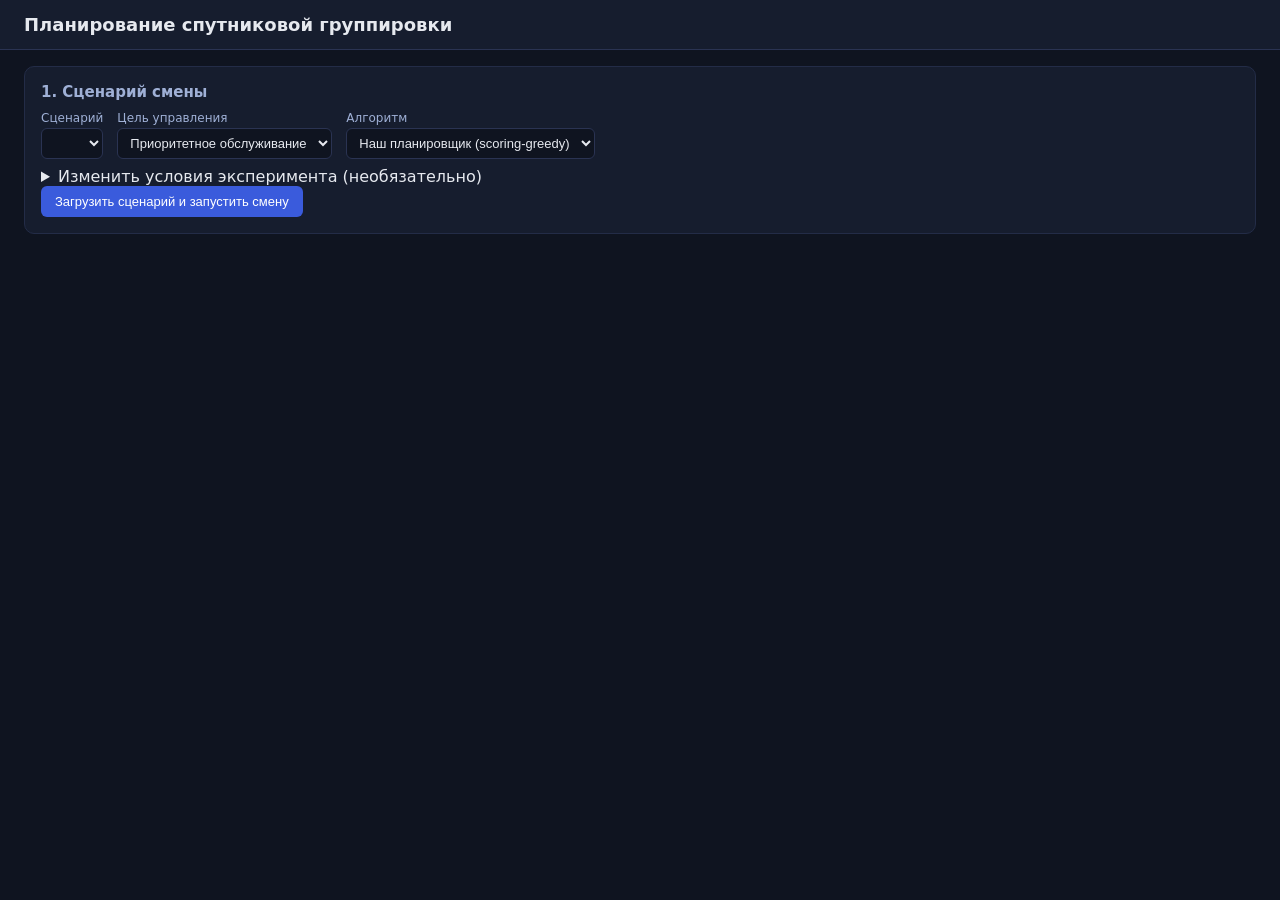
==== web/index.html @ b15c30f4 "Новый кейс: автономное управление спутниковой группировкой Заменяет предыдущее решение (мониторинг п" ====
<!doctype html>
<html lang="ru">
<head>
<meta charset="utf-8">
<title>Автономное управление спутниковой группировкой</title>
<link rel="stylesheet" href="style.css">
</head>
<body>
<header>
  <h1>Планирование спутниковой группировки</h1>
  <div id="session-badge" class="badge hidden"></div>
</header>

<section id="setup" class="panel">
  <h2>1. Сценарий смены</h2>
  <div class="row">
    <label>Сценарий
      <select id="scenario-select"></select>
    </label>
    <label>Цель управления
      <select id="goal-select">
        <option value="priority">Приоритетное обслуживание</option>
        <option value="revenue">Коммерческая отдача</option>
      </select>
    </label>
    <label>Алгоритм
      <select id="algorithm-select">
        <option value="scoring">Наш планировщик (scoring-greedy)</option>
        <option value="baseline">Baseline (earliest deadline)</option>
      </select>
    </label>
  </div>

  <details>
    <summary>Изменить условия эксперимента (необязательно)</summary>
    <div class="row">
      <label>Заряд аппарата <input id="ov-soc-sat" placeholder="S01" size="6"></label>
      <label>% <input id="ov-soc-val" type="number" min="0" max="100" size="4"></label>
      <label>Коэфф. солнечной мощности <input id="ov-solar" type="number" step="0.05" size="5"></label>
    </div>
    <div class="row">
      <label>Приоритет задания <input id="ov-prio-job" placeholder="JOB-0001" size="10"></label>
      <label>Новый приоритет <input id="ov-prio-val" type="number" min="1" max="3" size="3"></label>
    </div>
  </details>

  <button id="btn-create">Загрузить сценарий и запустить смену</button>
</section>

<section id="workspace" class="hidden">

  <section class="panel">
    <h2>2. Ход расчёта</h2>
    <div class="row">
      <button id="btn-step">Шаг (+1)</button>
      <label>Шагов вперёд <input id="advance-n" type="number" value="10" min="1" size="4"></label>
      <button id="btn-advance-n">Выполнить</button>
      <label>До шага <input id="advance-until" type="number" size="5"></label>
      <button id="btn-advance-until">Остановиться перед</button>
      <button id="btn-advance-all">Выполнить всё до конца</button>
      <span id="step-indicator"></span>
    </div>
    <div class="row">
      <label>Сменить цель на этом шаге
        <select id="goal-switch-select">
          <option value="priority">Приоритетное обслуживание</option>
          <option value="revenue">Коммерческая отдача</option>
        </select>
      </label>
      <button id="btn-switch-goal">Применить</button>
      <button id="btn-export">Выгрузить результат (JSON)</button>
    </div>
  </section>

  <section class="panel">
    <h2>3. Новое сообщение (событие)</h2>
    <div class="row">
      <label>Тип
        <select id="event-type">
          <option value="add_jobs">Поступление заданий</option>
          <option value="satellite_outage">Недоступность аппаратов</option>
          <option value="close_downlink">Отмена сеансов передачи</option>
        </select>
      </label>
      <label>Аппараты (через запятую) <input id="event-sats" placeholder="S01,S02" size="14"></label>
      <label>До шага <input id="event-end" type="number" size="5"></label>
    </div>
    <div class="row" id="event-job-row">
      <label>ID задания <input id="ej-id" placeholder="NEW-01" size="10"></label>
      <label>Тип <select id="ej-kind"><option value="relay">relay</option><option value="downlink">downlink</option></select></label>
      <label>work_steps <input id="ej-work" type="number" value="1" size="3"></label>
      <label>deadline_step <input id="ej-deadline" type="number" size="5"></label>
      <label>priority <input id="ej-priority" type="number" min="1" max="3" value="2" size="2"></label>
      <label>value_usd <input id="ej-value" type="number" value="10" size="5"></label>
    </div>
    <button id="btn-send-event">Отправить сообщение</button>
    <div id="event-error" class="error"></div>
  </section>

  <section class="panel">
    <h2>4. Показатели смены</h2>
    <div id="summary-cards" class="cards"></div>
  </section>

  <section class="panel">
    <h2>5. Состояние аппаратов</h2>
    <div class="scroll"><table id="sat-table"><thead></thead><tbody></tbody></table></div>
    <canvas id="soc-chart" width="900" height="160"></canvas>
    <div class="hint">Заряд аппаратов по шагам (каждая линия — один аппарат)</div>
  </section>

  <section class="panel">
    <h2>6. Задания</h2>
    <div class="row">
      <input id="job-filter" placeholder="Фильтр по id / статусу (done, missed, active)">
    </div>
    <div class="scroll"><table id="jobs-table"><thead></thead><tbody></tbody></table></div>
    <div id="jobs-hint" class="hint">Кликните по строке задания, чтобы разобрать его историю по шагам.</div>
    <div id="job-explain"></div>
  </section>

  <section class="panel">
    <h2>7. Журнал решений</h2>
    <div class="row">
      <input id="log-filter" placeholder="Фильтр по причине (accepted, energy_reserve, thermal_limit, ...)">
    </div>
    <div class="scroll"><table id="log-table"><thead></thead><tbody></tbody></table></div>
  </section>

  <section class="panel">
    <h2>8. Сравнение вариантов</h2>
    <div class="row">
      <label>Цель второй ветви
        <select id="fork-goal">
          <option value="priority">Приоритетное обслуживание</option>
          <option value="revenue">Коммерческая отдача</option>
        </select>
      </label>
      <label>Алгоритм второй ветви
        <select id="fork-algorithm">
          <option value="scoring">scoring-greedy</option>
          <option value="baseline">baseline</option>
        </select>
      </label>
      <button id="btn-fork">Создать ветвь сравнения из текущего состояния</button>
    </div>
    <div id="compare-panel"></div>
  </section>

</section>

<script src="app.js"></script>
</body>
</html>
---- web/style.css ----
* { box-sizing: border-box; }
body { font-family: system-ui, sans-serif; margin: 0; background: #0f1420; color: #e6e9ef; }
header { display: flex; justify-content: space-between; align-items: center; padding: 14px 24px; background: #161d2e; border-bottom: 1px solid #2a3352; }
h1 { font-size: 18px; margin: 0; }
h2 { font-size: 15px; margin: 0 0 10px; color: #9fb0d6; }
.panel { margin: 16px 24px; padding: 16px; background: #161d2e; border: 1px solid #232c47; border-radius: 10px; }
.row { display: flex; flex-wrap: wrap; gap: 14px; align-items: center; margin-bottom: 8px; }
label { display: flex; flex-direction: column; font-size: 12px; color: #9fb0d6; gap: 3px; }
input, select { background: #0f1420; color: #e6e9ef; border: 1px solid #2a3352; border-radius: 6px; padding: 6px 8px; font-size: 13px; }
button { background: #3a5bdc; color: white; border: none; border-radius: 6px; padding: 8px 14px; font-size: 13px; cursor: pointer; }
button:hover { background: #4a6bee; }
button:disabled { background: #2a3352; cursor: not-allowed; }
.hidden { display: none !important; }
.badge { background: #232c47; padding: 6px 12px; border-radius: 20px; font-size: 12px; }
.scroll { max-height: 340px; overflow: auto; border: 1px solid #232c47; border-radius: 6px; }
table { width: 100%; border-collapse: collapse; font-size: 12px; }
th, td { padding: 5px 8px; text-align: left; border-bottom: 1px solid #202942; white-space: nowrap; }
th { position: sticky; top: 0; background: #1b2338; }
.cards { display: flex; flex-wrap: wrap; gap: 12px; }
.card { background: #0f1420; border: 1px solid #232c47; border-radius: 8px; padding: 10px 14px; min-width: 150px; }
.card .value { font-size: 20px; font-weight: 600; }
.card .label { font-size: 11px; color: #9fb0d6; }
.error { color: #ff6b6b; font-size: 12px; margin-top: 6px; }
.hint { font-size: 11px; color: #6d7aa0; margin-top: 4px; }
.status-done { color: #67e29b; }
.status-missed { color: #ff6b6b; }
.status-active { color: #f2c94c; }
canvas { background: #0f1420; border: 1px solid #232c47; border-radius: 6px; margin-top: 8px; }
.reason-blocked { color: #ff9f6b; }
.reason-accepted { color: #67e29b; }
.job-row { cursor: pointer; }
.job-row:hover { background: #1c2540; }
#job-explain h3 { font-size: 13px; margin: 14px 0 4px; }
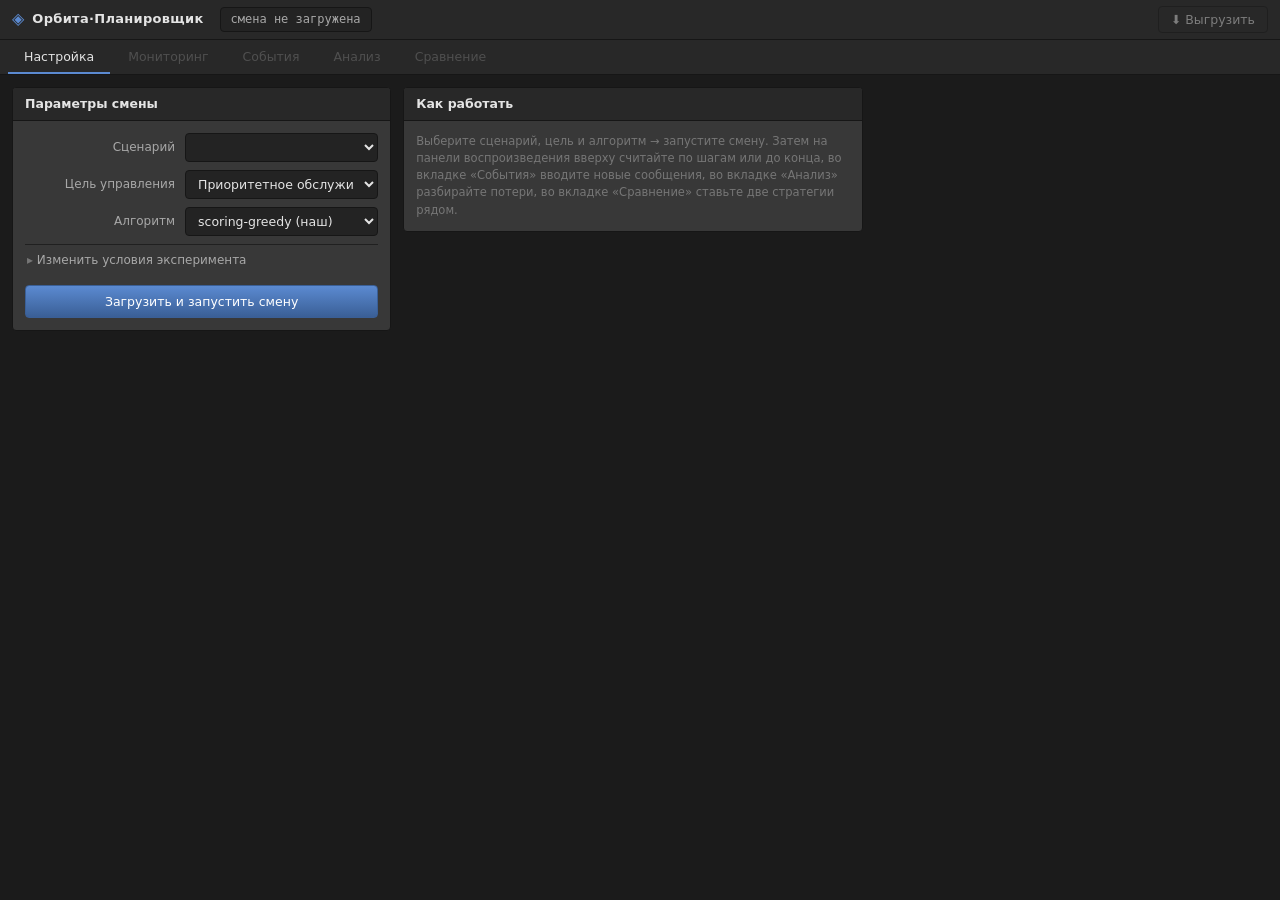
==== commit 820c26a1: "Анализ потерь и редизайн интерфейса в стиле Blender Диагностика (O3/O7): эндпоинт /diagnostics и вкл" ====
--- a/web/index.html
+++ b/web/index.html
@@ -2,152 +2,221 @@
 <html lang="ru">
 <head>
 <meta charset="utf-8">
-<title>Автономное управление спутниковой группировкой</title>
+<meta name="viewport" content="width=device-width, initial-scale=1">
+<title>Управление спутниковой группировкой</title>
 <link rel="stylesheet" href="style.css">
 </head>
 <body>
-<header>
-  <h1>Планирование спутниковой группировки</h1>
-  <div id="session-badge" class="badge hidden"></div>
+
+<!-- ── Header (Blender top bar) ─────────────────────────────── -->
+<header class="topbar">
+  <div class="brand">
+    <span class="brand-mark">◈</span>
+    <span class="brand-name">Орбита·Планировщик</span>
+  </div>
+  <div class="topbar-info" id="session-badge">смена не загружена</div>
+  <div class="topbar-actions">
+    <button id="btn-export" class="btn btn-ghost" disabled>⬇ Выгрузить</button>
+  </div>
 </header>
 
-<section id="setup" class="panel">
-  <h2>1. Сценарий смены</h2>
-  <div class="row">
-    <label>Сценарий
-      <select id="scenario-select"></select>
-    </label>
-    <label>Цель управления
-      <select id="goal-select">
-        <option value="priority">Приоритетное обслуживание</option>
-        <option value="revenue">Коммерческая отдача</option>
-      </select>
-    </label>
-    <label>Алгоритм
-      <select id="algorithm-select">
-        <option value="scoring">Наш планировщик (scoring-greedy)</option>
-        <option value="baseline">Baseline (earliest deadline)</option>
-      </select>
-    </label>
-  </div>
-
-  <details>
-    <summary>Изменить условия эксперимента (необязательно)</summary>
-    <div class="row">
-      <label>Заряд аппарата <input id="ov-soc-sat" placeholder="S01" size="6"></label>
-      <label>% <input id="ov-soc-val" type="number" min="0" max="100" size="4"></label>
-      <label>Коэфф. солнечной мощности <input id="ov-solar" type="number" step="0.05" size="5"></label>
-    </div>
-    <div class="row">
-      <label>Приоритет задания <input id="ov-prio-job" placeholder="JOB-0001" size="10"></label>
-      <label>Новый приоритет <input id="ov-prio-val" type="number" min="1" max="3" size="3"></label>
-    </div>
-  </details>
-
-  <button id="btn-create">Загрузить сценарий и запустить смену</button>
-</section>
-
-<section id="workspace" class="hidden">
-
-  <section class="panel">
-    <h2>2. Ход расчёта</h2>
-    <div class="row">
-      <button id="btn-step">Шаг (+1)</button>
-      <label>Шагов вперёд <input id="advance-n" type="number" value="10" min="1" size="4"></label>
-      <button id="btn-advance-n">Выполнить</button>
-      <label>До шага <input id="advance-until" type="number" size="5"></label>
-      <button id="btn-advance-until">Остановиться перед</button>
-      <button id="btn-advance-all">Выполнить всё до конца</button>
-      <span id="step-indicator"></span>
-    </div>
-    <div class="row">
-      <label>Сменить цель на этом шаге
-        <select id="goal-switch-select">
-          <option value="priority">Приоритетное обслуживание</option>
-          <option value="revenue">Коммерческая отдача</option>
-        </select>
-      </label>
-      <button id="btn-switch-goal">Применить</button>
-      <button id="btn-export">Выгрузить результат (JSON)</button>
-    </div>
-  </section>
-
-  <section class="panel">
-    <h2>3. Новое сообщение (событие)</h2>
-    <div class="row">
-      <label>Тип
-        <select id="event-type">
-          <option value="add_jobs">Поступление заданий</option>
-          <option value="satellite_outage">Недоступность аппаратов</option>
-          <option value="close_downlink">Отмена сеансов передачи</option>
-        </select>
-      </label>
-      <label>Аппараты (через запятую) <input id="event-sats" placeholder="S01,S02" size="14"></label>
-      <label>До шага <input id="event-end" type="number" size="5"></label>
-    </div>
-    <div class="row" id="event-job-row">
-      <label>ID задания <input id="ej-id" placeholder="NEW-01" size="10"></label>
-      <label>Тип <select id="ej-kind"><option value="relay">relay</option><option value="downlink">downlink</option></select></label>
-      <label>work_steps <input id="ej-work" type="number" value="1" size="3"></label>
-      <label>deadline_step <input id="ej-deadline" type="number" size="5"></label>
-      <label>priority <input id="ej-priority" type="number" min="1" max="3" value="2" size="2"></label>
-      <label>value_usd <input id="ej-value" type="number" value="10" size="5"></label>
-    </div>
-    <button id="btn-send-event">Отправить сообщение</button>
-    <div id="event-error" class="error"></div>
-  </section>
-
-  <section class="panel">
-    <h2>4. Показатели смены</h2>
-    <div id="summary-cards" class="cards"></div>
-  </section>
-
-  <section class="panel">
-    <h2>5. Состояние аппаратов</h2>
-    <div class="scroll"><table id="sat-table"><thead></thead><tbody></tbody></table></div>
-    <canvas id="soc-chart" width="900" height="160"></canvas>
-    <div class="hint">Заряд аппаратов по шагам (каждая линия — один аппарат)</div>
-  </section>
-
-  <section class="panel">
-    <h2>6. Задания</h2>
-    <div class="row">
-      <input id="job-filter" placeholder="Фильтр по id / статусу (done, missed, active)">
-    </div>
-    <div class="scroll"><table id="jobs-table"><thead></thead><tbody></tbody></table></div>
-    <div id="jobs-hint" class="hint">Кликните по строке задания, чтобы разобрать его историю по шагам.</div>
-    <div id="job-explain"></div>
-  </section>
-
-  <section class="panel">
-    <h2>7. Журнал решений</h2>
-    <div class="row">
-      <input id="log-filter" placeholder="Фильтр по причине (accepted, energy_reserve, thermal_limit, ...)">
-    </div>
-    <div class="scroll"><table id="log-table"><thead></thead><tbody></tbody></table></div>
-  </section>
-
-  <section class="panel">
-    <h2>8. Сравнение вариантов</h2>
-    <div class="row">
-      <label>Цель второй ветви
-        <select id="fork-goal">
-          <option value="priority">Приоритетное обслуживание</option>
-          <option value="revenue">Коммерческая отдача</option>
-        </select>
-      </label>
-      <label>Алгоритм второй ветви
-        <select id="fork-algorithm">
-          <option value="scoring">scoring-greedy</option>
-          <option value="baseline">baseline</option>
-        </select>
-      </label>
-      <button id="btn-fork">Создать ветвь сравнения из текущего состояния</button>
-    </div>
-    <div id="compare-panel"></div>
-  </section>
-
-</section>
+<!-- ── Playback / timeline bar (persistent, Blender timeline) ── -->
+<div class="playbar hidden" id="playbar">
+  <div class="playbar-controls">
+    <button id="btn-step" class="btn btn-icon" title="Один шаг вперёд">▶|</button>
+    <div class="field-inline">
+      <input id="advance-n" type="number" value="10" min="1">
+      <button id="btn-advance-n" class="btn">Вперёд</button>
+    </div>
+    <div class="field-inline">
+      <span class="field-label">до</span>
+      <input id="advance-until" type="number" min="0">
+      <button id="btn-advance-until" class="btn">Стоп на</button>
+    </div>
+    <button id="btn-advance-all" class="btn btn-accent" title="Досчитать смену до конца">▶▶ До конца</button>
+  </div>
+  <div class="playbar-timeline">
+    <div class="scrubber" id="scrubber" title="Прогресс смены">
+      <div class="scrubber-fill" id="scrubber-fill"></div>
+      <div class="scrubber-label" id="step-indicator">шаг 0</div>
+    </div>
+  </div>
+  <div class="playbar-goal">
+    <span class="field-label">цель</span>
+    <select id="goal-switch-select">
+      <option value="priority">Приоритет</option>
+      <option value="revenue">Выручка</option>
+    </select>
+    <button id="btn-switch-goal" class="btn">Сменить</button>
+  </div>
+</div>
+
+<!-- ── Workspace tabs (Blender workspace strip) ─────────────── -->
+<nav class="tabs" id="tabs">
+  <button class="tab tab-active" data-tab="setup">Настройка</button>
+  <button class="tab" data-tab="monitor" disabled>Мониторинг</button>
+  <button class="tab" data-tab="events" disabled>События</button>
+  <button class="tab" data-tab="analysis" disabled>Анализ</button>
+  <button class="tab" data-tab="compare" disabled>Сравнение</button>
+</nav>
+
+<main class="workspace">
+
+  <!-- ── Tab: Setup ────────────────────────────────────────── -->
+  <section class="tabpane tabpane-active" data-pane="setup">
+    <div class="panel panel-narrow">
+      <div class="panel-head">Параметры смены</div>
+      <div class="panel-body">
+        <div class="prop"><label>Сценарий</label><select id="scenario-select"></select></div>
+        <div class="prop"><label>Цель управления</label>
+          <select id="goal-select">
+            <option value="priority">Приоритетное обслуживание</option>
+            <option value="revenue">Коммерческая отдача</option>
+          </select></div>
+        <div class="prop"><label>Алгоритм</label>
+          <select id="algorithm-select">
+            <option value="scoring">scoring-greedy (наш)</option>
+            <option value="baseline">baseline (earliest deadline)</option>
+          </select></div>
+
+        <details class="subsection">
+          <summary>Изменить условия эксперимента</summary>
+          <div class="subsection-body">
+            <div class="prop"><label>Заряд аппарата</label>
+              <div class="pair"><input id="ov-soc-sat" placeholder="S01"><input id="ov-soc-val" type="number" min="0" max="100" placeholder="%"></div></div>
+            <div class="prop"><label>Коэфф. солнечной мощности</label>
+              <input id="ov-solar" type="number" step="0.05" placeholder="1.0"></div>
+            <div class="prop"><label>Приоритет задания</label>
+              <div class="pair"><input id="ov-prio-job" placeholder="JOB-0001"><input id="ov-prio-val" type="number" min="1" max="3" placeholder="1-3"></div></div>
+          </div>
+        </details>
+
+        <button id="btn-create" class="btn btn-accent btn-block">Загрузить и запустить смену</button>
+      </div>
+    </div>
+    <div class="panel panel-hint">
+      <div class="panel-head">Как работать</div>
+      <div class="panel-body hint">
+        Выберите сценарий, цель и алгоритм → запустите смену. Затем на панели
+        воспроизведения вверху считайте по шагам или до конца, во вкладке
+        «События» вводите новые сообщения, во вкладке «Анализ» разбирайте
+        потери, во вкладке «Сравнение» ставьте две стратегии рядом.
+      </div>
+    </div>
+  </section>
+
+  <!-- ── Tab: Monitor ──────────────────────────────────────── -->
+  <section class="tabpane" data-pane="monitor">
+    <div class="grid-2">
+      <div class="panel">
+        <div class="panel-head">Показатели смены</div>
+        <div class="panel-body"><div id="summary-cards" class="cards"></div></div>
+      </div>
+      <div class="panel">
+        <div class="panel-head">Заряд аппаратов по шагам</div>
+        <div class="panel-body">
+          <canvas id="soc-chart" width="900" height="150"></canvas>
+          <div class="hint">Каждая линия — один аппарат. Пунктир — резерв 30%.</div>
+        </div>
+      </div>
+    </div>
+
+    <div class="panel">
+      <div class="panel-head">Состояние аппаратов</div>
+      <div class="panel-body"><div class="scroll scroll-sm"><table id="sat-table"><thead></thead><tbody></tbody></table></div></div>
+    </div>
+
+    <div class="panel">
+      <div class="panel-head">Задания <span class="panel-sub" id="jobs-hint">кликните строку для разбора</span></div>
+      <div class="panel-body">
+        <input id="job-filter" class="filter" placeholder="Фильтр: id или статус (done / missed / active)">
+        <div class="scroll"><table id="jobs-table"><thead></thead><tbody></tbody></table></div>
+        <div id="job-explain"></div>
+      </div>
+    </div>
+  </section>
+
+  <!-- ── Tab: Events ───────────────────────────────────────── -->
+  <section class="tabpane" data-pane="events">
+    <div class="panel panel-narrow">
+      <div class="panel-head">Новое сообщение</div>
+      <div class="panel-body">
+        <div class="prop"><label>Тип</label>
+          <select id="event-type">
+            <option value="add_jobs">Поступление заданий</option>
+            <option value="satellite_outage">Недоступность аппаратов</option>
+            <option value="close_downlink">Отмена сеансов передачи</option>
+          </select></div>
+        <div class="prop"><label>Аппараты (через запятую)</label><input id="event-sats" placeholder="S01,S02"></div>
+        <div class="prop"><label>До шага</label><input id="event-end" type="number"></div>
+        <div id="event-job-row" class="event-job">
+          <div class="prop"><label>ID задания</label><input id="ej-id" placeholder="NEW-01"></div>
+          <div class="prop"><label>Вид</label><select id="ej-kind"><option value="relay">relay</option><option value="downlink">downlink</option></select></div>
+          <div class="pair-3">
+            <div class="prop"><label>work_steps</label><input id="ej-work" type="number" value="1"></div>
+            <div class="prop"><label>deadline_step</label><input id="ej-deadline" type="number"></div>
+            <div class="prop"><label>priority</label><input id="ej-priority" type="number" min="1" max="3" value="2"></div>
+          </div>
+          <div class="prop"><label>value_usd</label><input id="ej-value" type="number" value="10"></div>
+        </div>
+        <button id="btn-send-event" class="btn btn-accent btn-block">Отправить сообщение</button>
+        <div id="event-error" class="error"></div>
+      </div>
+    </div>
+
+    <div class="panel">
+      <div class="panel-head">Журнал решений</div>
+      <div class="panel-body">
+        <input id="log-filter" class="filter" placeholder="Фильтр по причине: accepted, energy_reserve, thermal_limit, no_contact …">
+        <div class="scroll"><table id="log-table"><thead></thead><tbody></tbody></table></div>
+      </div>
+    </div>
+  </section>
+
+  <!-- ── Tab: Analysis ─────────────────────────────────────── -->
+  <section class="tabpane" data-pane="analysis">
+    <div class="panel">
+      <div class="panel-head">Потери и узкие места</div>
+      <div class="panel-body">
+        <button id="btn-diagnostics" class="btn btn-accent">Проанализировать потери</button>
+        <div id="diagnostics-panel">
+          <div class="hint">Раскладывает невыполненные задания на жёсткие ограничения задачи
+          (не было сеанса связи — планировщик не мог помочь) и потери, на которые
+          планировщик влияет (конкуренция за ресурс, энергия, приоритет).</div>
+        </div>
+      </div>
+    </div>
+  </section>
+
+  <!-- ── Tab: Compare ──────────────────────────────────────── -->
+  <section class="tabpane" data-pane="compare">
+    <div class="panel">
+      <div class="panel-head">Сравнение вариантов</div>
+      <div class="panel-body">
+        <div class="row">
+          <div class="prop"><label>Цель второй ветви</label>
+            <select id="fork-goal"><option value="priority">Приоритет</option><option value="revenue">Выручка</option></select></div>
+          <div class="prop"><label>Алгоритм второй ветви</label>
+            <select id="fork-algorithm"><option value="scoring">scoring-greedy</option><option value="baseline">baseline</option></select></div>
+          <button id="btn-fork" class="btn btn-accent">Создать ветвь из текущего состояния</button>
+        </div>
+        <div id="compare-panel"></div>
+      </div>
+    </div>
+  </section>
+
+</main>
+
+<!-- ── Status bar (Blender bottom bar) ──────────────────────── -->
+<footer class="statusbar hidden" id="statusbar">
+  <span class="status-item" id="st-state">—</span>
+  <span class="status-sep"></span>
+  <span class="status-item">выполнено <b id="st-done">0</b></span>
+  <span class="status-item">просрочено <b id="st-missed">0</b></span>
+  <span class="status-item">приоритет-3 <b id="st-crit">0/0</b></span>
+  <span class="status-item">выручка <b id="st-rev">$0</b></span>
+  <span class="status-item">мин. заряд <b id="st-soc">—</b></span>
+</footer>
 
 <script src="app.js"></script>
 </body>
--- a/web/style.css
+++ b/web/style.css
@@ -1,33 +1,226 @@
+/* ── Blender-inspired dark theme ──────────────────────────────
+   Palette approximates Blender's default dark theme: desaturated
+   greys, the signature #4772b3 selection blue, thin dark borders,
+   subtle widget gradients, compact information-dense layout. */
+:root {
+  --bg:        #1b1b1b;   /* window background */
+  --editor:    #303030;   /* editor / workspace area */
+  --header:    #282828;   /* top & panel header bars */
+  --panel:     #383838;   /* panel body */
+  --region:    #232323;   /* recessed regions, inputs */
+  --widget:    #565656;   /* button face (top of gradient) */
+  --widget-lo: #4a4a4a;   /* button face (bottom) */
+  --widget-hi: #656565;   /* button hover */
+  --border:    #161616;   /* thin dark borders */
+  --sep:       #202020;
+  --text:      #e4e4e4;
+  --text-dim:  #a8a8a8;
+  --text-mute: #767676;
+  --accent:    #4772b3;   /* Blender blue */
+  --accent-hi: #5b8ad1;
+  --accent-lo: #3a5f96;
+  --good:      #6aab5b;
+  --warn:      #e0a44a;
+  --bad:       #cc5555;
+  --radius:    4px;
+  --mono: ui-monospace, "SF Mono", "JetBrains Mono", "Cascadia Code", Consolas, monospace;
+  --sans: "Inter", system-ui, "Segoe UI", sans-serif;
+}
+
 * { box-sizing: border-box; }
-body { font-family: system-ui, sans-serif; margin: 0; background: #0f1420; color: #e6e9ef; }
-header { display: flex; justify-content: space-between; align-items: center; padding: 14px 24px; background: #161d2e; border-bottom: 1px solid #2a3352; }
-h1 { font-size: 18px; margin: 0; }
-h2 { font-size: 15px; margin: 0 0 10px; color: #9fb0d6; }
-.panel { margin: 16px 24px; padding: 16px; background: #161d2e; border: 1px solid #232c47; border-radius: 10px; }
-.row { display: flex; flex-wrap: wrap; gap: 14px; align-items: center; margin-bottom: 8px; }
-label { display: flex; flex-direction: column; font-size: 12px; color: #9fb0d6; gap: 3px; }
-input, select { background: #0f1420; color: #e6e9ef; border: 1px solid #2a3352; border-radius: 6px; padding: 6px 8px; font-size: 13px; }
-button { background: #3a5bdc; color: white; border: none; border-radius: 6px; padding: 8px 14px; font-size: 13px; cursor: pointer; }
-button:hover { background: #4a6bee; }
-button:disabled { background: #2a3352; cursor: not-allowed; }
+html, body { height: 100%; }
+body {
+  margin: 0; background: var(--bg); color: var(--text);
+  font-family: var(--sans); font-size: 13px; line-height: 1.4;
+  display: flex; flex-direction: column;
+}
 .hidden { display: none !important; }
-.badge { background: #232c47; padding: 6px 12px; border-radius: 20px; font-size: 12px; }
-.scroll { max-height: 340px; overflow: auto; border: 1px solid #232c47; border-radius: 6px; }
+
+/* ── Top bar ────────────────────────────────────────────────── */
+.topbar {
+  display: flex; align-items: center; gap: 16px;
+  height: 40px; padding: 0 12px;
+  background: var(--header); border-bottom: 1px solid var(--border);
+  flex: 0 0 auto;
+}
+.brand { display: flex; align-items: center; gap: 8px; }
+.brand-mark { color: var(--accent-hi); font-size: 16px; }
+.brand-name { font-weight: 600; letter-spacing: .3px; }
+.topbar-info {
+  color: var(--text-dim); font-family: var(--mono); font-size: 12px;
+  padding: 3px 10px; background: var(--region); border-radius: var(--radius);
+  border: 1px solid var(--border);
+}
+.topbar-actions { margin-left: auto; }
+
+/* ── Playback bar ───────────────────────────────────────────── */
+.playbar {
+  display: flex; align-items: center; gap: 18px;
+  height: 44px; padding: 0 12px;
+  background: var(--editor); border-bottom: 1px solid var(--border);
+  flex: 0 0 auto;
+}
+.playbar-controls, .playbar-goal { display: flex; align-items: center; gap: 6px; }
+.playbar-timeline { flex: 1 1 auto; }
+.field-inline { display: flex; align-items: center; gap: 4px; }
+.field-inline input { width: 58px; }
+.field-label { color: var(--text-mute); font-size: 11px; text-transform: uppercase; letter-spacing: .5px; }
+
+.scrubber {
+  position: relative; height: 22px; border-radius: var(--radius);
+  background: var(--region); border: 1px solid var(--border); overflow: hidden;
+}
+.scrubber-fill {
+  position: absolute; left: 0; top: 0; bottom: 0; width: 0%;
+  background: linear-gradient(180deg, var(--accent-hi), var(--accent-lo));
+  transition: width .15s ease;
+}
+.scrubber-label {
+  position: absolute; inset: 0; display: flex; align-items: center; justify-content: center;
+  font-family: var(--mono); font-size: 11px; color: var(--text);
+  text-shadow: 0 1px 2px rgba(0,0,0,.6);
+}
+
+/* ── Workspace tabs ─────────────────────────────────────────── */
+.tabs {
+  display: flex; gap: 2px; padding: 0 8px;
+  background: var(--header); border-bottom: 1px solid var(--border);
+  flex: 0 0 auto;
+}
+.tab {
+  appearance: none; border: none; background: transparent;
+  color: var(--text-dim); font-family: var(--sans); font-size: 12.5px;
+  padding: 9px 16px 8px; cursor: pointer; border-bottom: 2px solid transparent;
+}
+.tab:hover:not(:disabled) { color: var(--text); background: rgba(255,255,255,.03); }
+.tab-active { color: var(--text); border-bottom-color: var(--accent-hi); }
+.tab:disabled { color: var(--text-mute); cursor: default; opacity: .5; }
+
+/* ── Workspace / panels ─────────────────────────────────────── */
+.workspace { flex: 1 1 auto; overflow: auto; padding: 12px; background: var(--bg); }
+.tabpane { display: none; }
+.tabpane-active { display: block; }
+.grid-2 { display: grid; grid-template-columns: minmax(280px, 1fr) minmax(360px, 1.4fr); gap: 12px; }
+@media (max-width: 900px) { .grid-2 { grid-template-columns: 1fr; } }
+
+.panel {
+  background: var(--panel); border: 1px solid var(--border);
+  border-radius: var(--radius); margin-bottom: 12px; overflow: hidden;
+}
+.panel-narrow { max-width: 460px; }
+.tabpane[data-pane="setup"] { display: none; gap: 12px; }
+.tabpane[data-pane="setup"].tabpane-active { display: flex; flex-wrap: wrap; align-items: flex-start; }
+.panel-hint { max-width: 460px; flex: 1 1 300px; }
+.panel-head {
+  background: var(--header); padding: 7px 12px; font-weight: 600; font-size: 12.5px;
+  border-bottom: 1px solid var(--border); display: flex; align-items: center; gap: 8px;
+}
+.panel-sub { color: var(--text-mute); font-weight: 400; font-size: 11px; }
+.panel-body { padding: 12px; }
+
+/* ── Property rows (Blender-style label + widget) ───────────── */
+.prop { display: flex; align-items: center; gap: 10px; margin-bottom: 8px; }
+.prop > label {
+  flex: 0 0 150px; color: var(--text-dim); font-size: 12px; text-align: right;
+}
+.prop > select, .prop > input, .prop > .pair, .prop > .pair-3 { flex: 1 1 auto; }
+.pair { display: flex; gap: 6px; } .pair > input { flex: 1; }
+.pair-3 { display: flex; gap: 6px; }
+.pair-3 .prop { flex: 1; flex-direction: column; align-items: stretch; gap: 3px; margin: 0; }
+.pair-3 .prop > label { flex: none; text-align: left; font-size: 11px; }
+.row { display: flex; flex-wrap: wrap; gap: 12px; align-items: flex-end; margin-bottom: 10px; }
+.row .prop { flex-direction: column; align-items: stretch; gap: 3px; margin: 0; }
+.row .prop > label { flex: none; text-align: left; font-size: 11px; }
+
+/* ── Inputs & selects (recessed, Blender inset) ─────────────── */
+input, select {
+  background: var(--region); color: var(--text);
+  border: 1px solid var(--border); border-radius: var(--radius);
+  padding: 5px 8px; font-family: var(--sans); font-size: 12.5px; min-width: 0;
+}
+input:focus, select:focus { outline: none; border-color: var(--accent); }
+input[type=number] { font-family: var(--mono); }
+.filter { width: 100%; margin-bottom: 8px; }
+
+/* ── Buttons (Blender widget gradient) ──────────────────────── */
+.btn {
+  appearance: none; cursor: pointer; color: var(--text);
+  background: linear-gradient(180deg, var(--widget), var(--widget-lo));
+  border: 1px solid var(--border); border-radius: var(--radius);
+  padding: 5px 12px; font-family: var(--sans); font-size: 12.5px;
+}
+.btn:hover:not(:disabled) { background: linear-gradient(180deg, var(--widget-hi), var(--widget)); }
+.btn:active:not(:disabled) { background: var(--widget-lo); }
+.btn:disabled { opacity: .45; cursor: default; }
+.btn-accent {
+  background: linear-gradient(180deg, var(--accent-hi), var(--accent-lo));
+  border-color: var(--accent-lo); color: #fff; font-weight: 500;
+}
+.btn-accent:hover:not(:disabled) { background: linear-gradient(180deg, #6b97dd, var(--accent)); }
+.btn-ghost { background: transparent; }
+.btn-ghost:hover:not(:disabled) { background: rgba(255,255,255,.05); }
+.btn-icon { font-family: var(--mono); padding: 5px 9px; }
+.btn-block { width: 100%; margin-top: 6px; padding: 8px; }
+
+/* ── Collapsible subsection (Blender panel disclosure) ──────── */
+.subsection { margin: 6px 0 4px; border-top: 1px solid var(--sep); }
+.subsection > summary {
+  cursor: pointer; padding: 7px 2px; color: var(--text-dim); font-size: 12px;
+  list-style: none; user-select: none;
+}
+.subsection > summary::before { content: "▸ "; color: var(--text-mute); }
+.subsection[open] > summary::before { content: "▾ "; }
+.subsection > summary:hover { color: var(--text); }
+.subsection-body { padding: 4px 0 6px; }
+.event-job { border-top: 1px solid var(--sep); margin-top: 8px; padding-top: 8px; }
+
+/* ── Cards (metric tiles) ───────────────────────────────────── */
+.cards { display: flex; flex-wrap: wrap; gap: 8px; }
+.card {
+  background: var(--region); border: 1px solid var(--border);
+  border-radius: var(--radius); padding: 8px 12px; min-width: 120px; flex: 1 1 120px;
+}
+.card .value { font-family: var(--mono); font-size: 19px; font-weight: 600; color: #fff; }
+.card .label { font-size: 10.5px; color: var(--text-mute); margin-top: 2px; }
+
+/* ── Tables ─────────────────────────────────────────────────── */
+.scroll { max-height: 420px; overflow: auto; border: 1px solid var(--border); border-radius: var(--radius); }
+.scroll-sm { max-height: 300px; }
 table { width: 100%; border-collapse: collapse; font-size: 12px; }
-th, td { padding: 5px 8px; text-align: left; border-bottom: 1px solid #202942; white-space: nowrap; }
-th { position: sticky; top: 0; background: #1b2338; }
-.cards { display: flex; flex-wrap: wrap; gap: 12px; }
-.card { background: #0f1420; border: 1px solid #232c47; border-radius: 8px; padding: 10px 14px; min-width: 150px; }
-.card .value { font-size: 20px; font-weight: 600; }
-.card .label { font-size: 11px; color: #9fb0d6; }
-.error { color: #ff6b6b; font-size: 12px; margin-top: 6px; }
-.hint { font-size: 11px; color: #6d7aa0; margin-top: 4px; }
-.status-done { color: #67e29b; }
-.status-missed { color: #ff6b6b; }
-.status-active { color: #f2c94c; }
-canvas { background: #0f1420; border: 1px solid #232c47; border-radius: 6px; margin-top: 8px; }
-.reason-blocked { color: #ff9f6b; }
-.reason-accepted { color: #67e29b; }
+th, td { padding: 5px 9px; text-align: left; border-bottom: 1px solid var(--sep); white-space: nowrap; }
+td { font-family: var(--mono); font-size: 11.5px; }
+th { position: sticky; top: 0; background: var(--header); color: var(--text-dim); font-weight: 600; font-family: var(--sans); z-index: 1; }
+tbody tr:hover { background: rgba(87,125,180,.10); }
+
+/* ── Semantic colors ────────────────────────────────────────── */
+.status-done { color: var(--good); }
+.status-missed { color: var(--bad); }
+.status-active { color: var(--warn); }
+.reason-blocked { color: var(--warn); }
+.reason-accepted { color: var(--good); }
+.error { color: var(--bad); font-size: 12px; margin-top: 8px; min-height: 14px; }
+.hint { font-size: 11.5px; color: var(--text-mute); line-height: 1.5; }
 .job-row { cursor: pointer; }
-.job-row:hover { background: #1c2540; }
-#job-explain h3 { font-size: 13px; margin: 14px 0 4px; }
+#job-explain h3, #diagnostics-panel h3 {
+  font-size: 12.5px; margin: 14px 0 5px; color: var(--text-dim);
+  border-bottom: 1px solid var(--sep); padding-bottom: 4px;
+}
+
+canvas { display: block; width: 100%; height: 150px; background: var(--region); border: 1px solid var(--border); border-radius: var(--radius); }
+
+/* ── Status bar ─────────────────────────────────────────────── */
+.statusbar {
+  display: flex; align-items: center; gap: 14px; flex-wrap: wrap;
+  height: 28px; padding: 0 14px; flex: 0 0 auto;
+  background: var(--header); border-top: 1px solid var(--border);
+  font-size: 11.5px; color: var(--text-dim);
+}
+.status-item b { color: var(--text); font-family: var(--mono); }
+.status-sep { width: 1px; height: 14px; background: var(--border); }
+#st-state { color: var(--accent-hi); font-weight: 600; }
+
+/* scrollbars */
+::-webkit-scrollbar { width: 11px; height: 11px; }
+::-webkit-scrollbar-track { background: var(--region); }
+::-webkit-scrollbar-thumb { background: #4a4a4a; border-radius: 6px; border: 2px solid var(--region); }
+::-webkit-scrollbar-thumb:hover { background: #5a5a5a; }
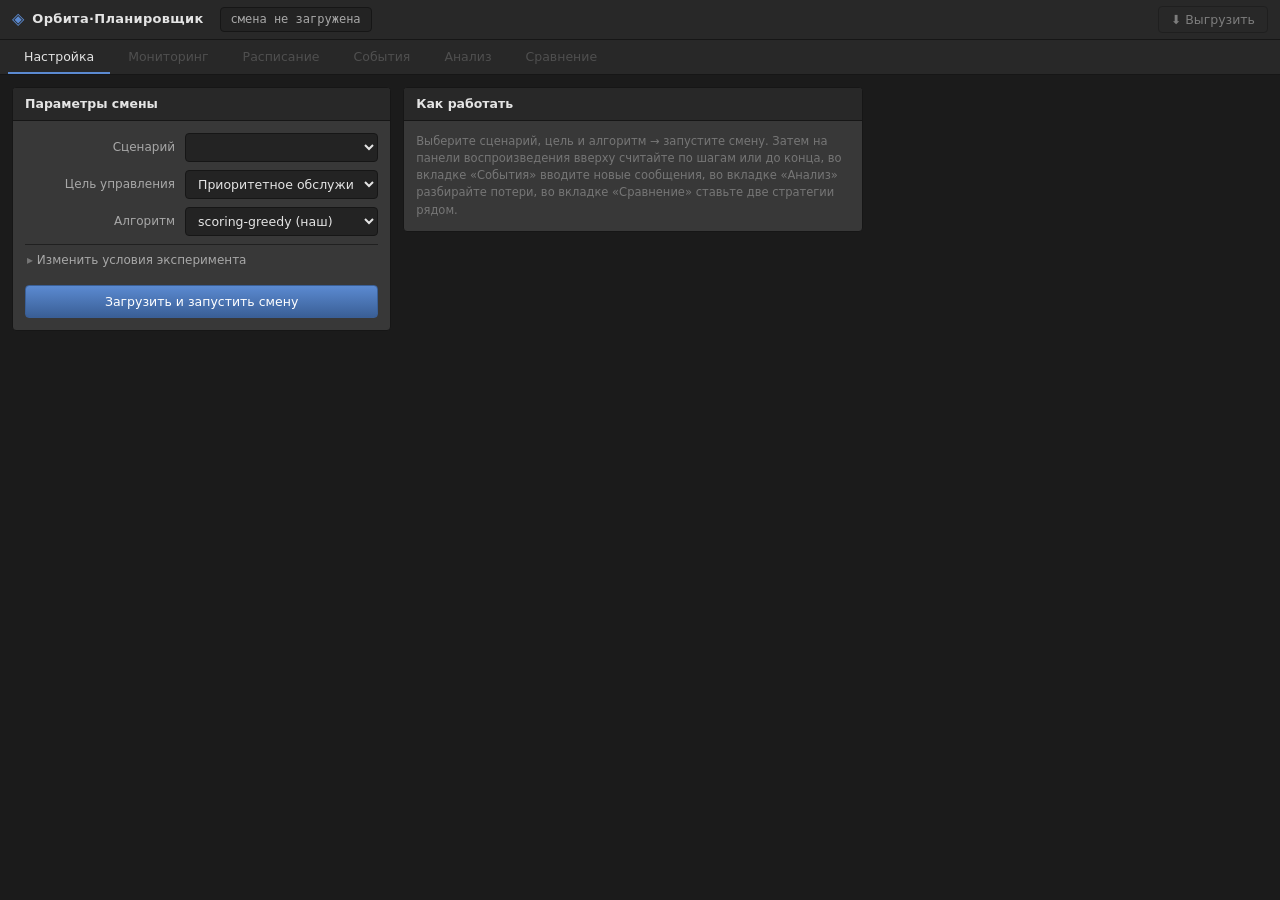
==== commit 827b804c: "Гант-таймлайн расписания группировки с кликом по аппарату Новая вкладка «Расписание»: по строке на а" ====
--- a/web/index.html
+++ b/web/index.html
@@ -55,6 +55,7 @@
 <nav class="tabs" id="tabs">
   <button class="tab tab-active" data-tab="setup">Настройка</button>
   <button class="tab" data-tab="monitor" disabled>Мониторинг</button>
+  <button class="tab" data-tab="schedule" disabled>Расписание</button>
   <button class="tab" data-tab="events" disabled>События</button>
   <button class="tab" data-tab="analysis" disabled>Анализ</button>
   <button class="tab" data-tab="compare" disabled>Сравнение</button>
@@ -132,6 +133,33 @@
         <input id="job-filter" class="filter" placeholder="Фильтр: id или статус (done / missed / active)">
         <div class="scroll"><table id="jobs-table"><thead></thead><tbody></tbody></table></div>
         <div id="job-explain"></div>
+      </div>
+    </div>
+  </section>
+
+  <!-- ── Tab: Schedule (Gantt) ─────────────────────────────── -->
+  <section class="tabpane" data-pane="schedule">
+    <div class="panel">
+      <div class="panel-head">
+        Расписание группировки
+        <span class="panel-sub">клик по строке аппарата — подробности; наведение — действие на шаге</span>
+      </div>
+      <div class="panel-body">
+        <div class="legend">
+          <span class="lg"><i class="sw sw-downlink"></i>downlink</span>
+          <span class="lg"><i class="sw sw-relay"></i>relay</span>
+          <span class="lg"><i class="sw sw-calibrate"></i>калибровка</span>
+          <span class="lg"><i class="sw sw-idle"></i>простой</span>
+          <span class="lg"><i class="sw sw-contact"></i>окно связи</span>
+          <span class="lg"><i class="sw sw-outage"></i>недоступность</span>
+          <span class="lg"><i class="sw sw-event"></i>событие</span>
+          <span class="lg"><i class="sw sw-now"></i>текущий шаг</span>
+        </div>
+        <div class="gantt-wrap">
+          <canvas id="gantt-canvas"></canvas>
+          <div id="gantt-tooltip" class="gantt-tooltip hidden"></div>
+        </div>
+        <div id="sat-detail"></div>
       </div>
     </div>
   </section>
--- a/web/style.css
+++ b/web/style.css
@@ -206,7 +206,30 @@
   border-bottom: 1px solid var(--sep); padding-bottom: 4px;
 }
 
-canvas { display: block; width: 100%; height: 150px; background: var(--region); border: 1px solid var(--border); border-radius: var(--radius); }
+#soc-chart { display: block; width: 100%; height: 150px; background: var(--region); border: 1px solid var(--border); border-radius: var(--radius); }
+
+/* ── Gantt timeline ─────────────────────────────────────────── */
+.legend { display: flex; flex-wrap: wrap; gap: 14px; margin-bottom: 10px; font-size: 11.5px; color: var(--text-dim); }
+.lg { display: inline-flex; align-items: center; gap: 5px; }
+.sw { width: 12px; height: 12px; border-radius: 2px; display: inline-block; border: 1px solid var(--border); }
+.sw-downlink { background: #4a7ad4; }
+.sw-relay { background: #5aab6a; }
+.sw-calibrate { background: #e0a44a; }
+.sw-idle { background: #3a3a3a; }
+.sw-contact { background: rgba(90,140,210,.22); }
+.sw-outage { background: #6a2f2f; }
+.sw-event { background: #d15b9a; }
+.sw-now { background: #e0e0e0; }
+.gantt-wrap { position: relative; }
+#gantt-canvas { display: block; width: 100%; background: var(--region); border: 1px solid var(--border); border-radius: var(--radius); cursor: pointer; }
+.gantt-tooltip {
+  position: absolute; pointer-events: none; z-index: 5;
+  background: #0e0e0e; border: 1px solid var(--accent); border-radius: var(--radius);
+  padding: 5px 9px; font-family: var(--mono); font-size: 11px; color: var(--text);
+  white-space: nowrap; box-shadow: 0 3px 10px rgba(0,0,0,.5);
+}
+#sat-detail:not(:empty) { margin-top: 14px; }
+#sat-detail h3 { font-size: 12.5px; margin: 0 0 8px; color: var(--text-dim); border-bottom: 1px solid var(--sep); padding-bottom: 4px; }
 
 /* ── Status bar ─────────────────────────────────────────────── */
 .statusbar {
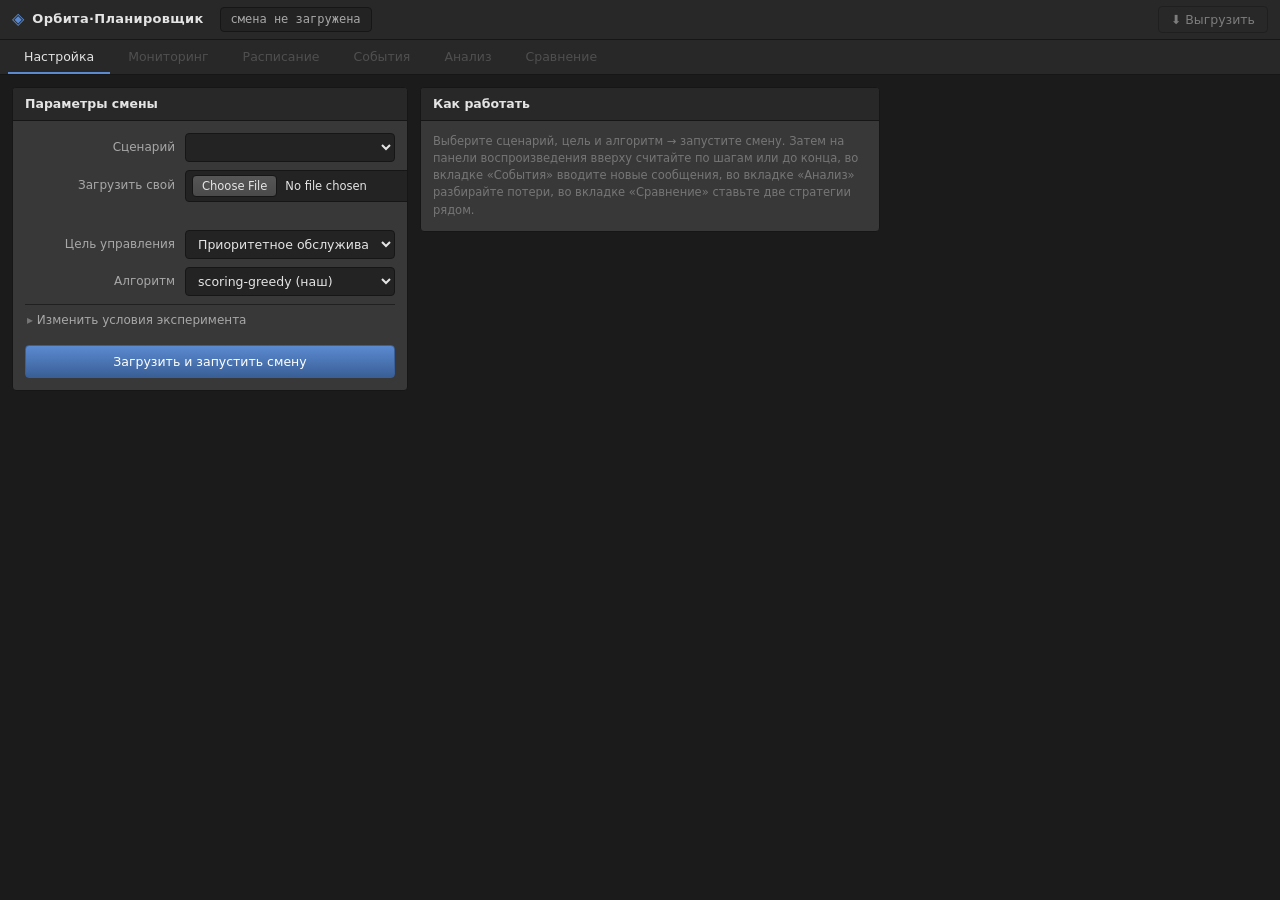
==== commit c45fb286: "Загрузка своего сценария и приём готового JSON сообщения Закрывает два действия, которые ТЗ прямо от" ====
--- a/web/index.html
+++ b/web/index.html
@@ -69,6 +69,11 @@
       <div class="panel-head">Параметры смены</div>
       <div class="panel-body">
         <div class="prop"><label>Сценарий</label><select id="scenario-select"></select></div>
+        <div class="prop"><label>Загрузить свой</label>
+          <div class="pair">
+            <input id="scenario-file" type="file" accept=".json,application/json">
+          </div></div>
+        <div id="scenario-upload-msg" class="upload-msg"></div>
         <div class="prop"><label>Цель управления</label>
           <select id="goal-select">
             <option value="priority">Приоритетное обслуживание</option>
@@ -188,6 +193,14 @@
           <div class="prop"><label>value_usd</label><input id="ej-value" type="number" value="10"></div>
         </div>
         <button id="btn-send-event" class="btn btn-accent btn-block">Отправить сообщение</button>
+        <details class="subsection">
+          <summary>Вставить готовый JSON сообщения</summary>
+          <div class="subsection-body">
+            <textarea id="event-json" class="json-area" rows="7" placeholder='{"id": "E-1", "at_step": 72, "type": "satellite_outage", "satellite_ids": ["S08"], "end_step": 90}'></textarea>
+            <button id="btn-send-event-json" class="btn btn-block">Отправить JSON как есть</button>
+            <div class="hint">Поле <code>at_step</code> должно совпадать с текущим шагом смены.</div>
+          </div>
+        </details>
         <div id="event-error" class="error"></div>
       </div>
     </div>
--- a/web/style.css
+++ b/web/style.css
@@ -247,3 +247,44 @@
 ::-webkit-scrollbar-track { background: var(--region); }
 ::-webkit-scrollbar-thumb { background: #4a4a4a; border-radius: 6px; border: 2px solid var(--region); }
 ::-webkit-scrollbar-thumb:hover { background: #5a5a5a; }
+
+/* ── Comparison table ───────────────────────────────────────── */
+.compare-heads { align-items: center; }
+.cmp-table td { font-family: var(--mono); }
+.cmp-table .cmp-name { font-family: var(--sans); color: var(--text-dim); }
+.cmp-group td {
+  background: var(--header); color: var(--text-mute); font-family: var(--sans);
+  font-size: 11px; text-transform: uppercase; letter-spacing: .5px; padding: 4px 9px;
+}
+.cmp-better { color: var(--good); font-weight: 600; background: rgba(106,171,91,.10); }
+.cmp-delta { color: var(--text-mute); }
+.goal-star { color: var(--accent-hi); }
+.warn-box {
+  background: rgba(224,164,74,.12); border: 1px solid var(--warn);
+  border-radius: var(--radius); padding: 7px 10px; margin: 8px 0;
+  font-size: 12px; color: #f0c98a;
+}
+.verdict {
+  margin-top: 12px; padding: 10px 12px; font-size: 12.5px; line-height: 1.5;
+  background: var(--region); border-left: 3px solid var(--accent-hi);
+  border-radius: var(--radius); color: var(--text);
+}
+
+/* ── Upload / raw JSON entry ────────────────────────────────── */
+.upload-msg { font-size: 11.5px; margin: -2px 0 8px 160px; min-height: 14px; color: var(--text-mute); }
+.upload-ok { color: var(--good); }
+.upload-err { color: var(--bad); }
+input[type=file] { padding: 4px 6px; font-size: 11.5px; }
+input[type=file]::file-selector-button {
+  background: linear-gradient(180deg, var(--widget), var(--widget-lo));
+  color: var(--text); border: 1px solid var(--border); border-radius: var(--radius);
+  padding: 3px 9px; margin-right: 8px; cursor: pointer; font-family: var(--sans); font-size: 11.5px;
+}
+input[type=file]::file-selector-button:hover { background: linear-gradient(180deg, var(--widget-hi), var(--widget)); }
+.json-area {
+  width: 100%; background: var(--region); color: var(--text);
+  border: 1px solid var(--border); border-radius: var(--radius);
+  font-family: var(--mono); font-size: 11.5px; padding: 7px 9px; resize: vertical;
+}
+.json-area:focus { outline: none; border-color: var(--accent); }
+code { font-family: var(--mono); color: var(--text-dim); }
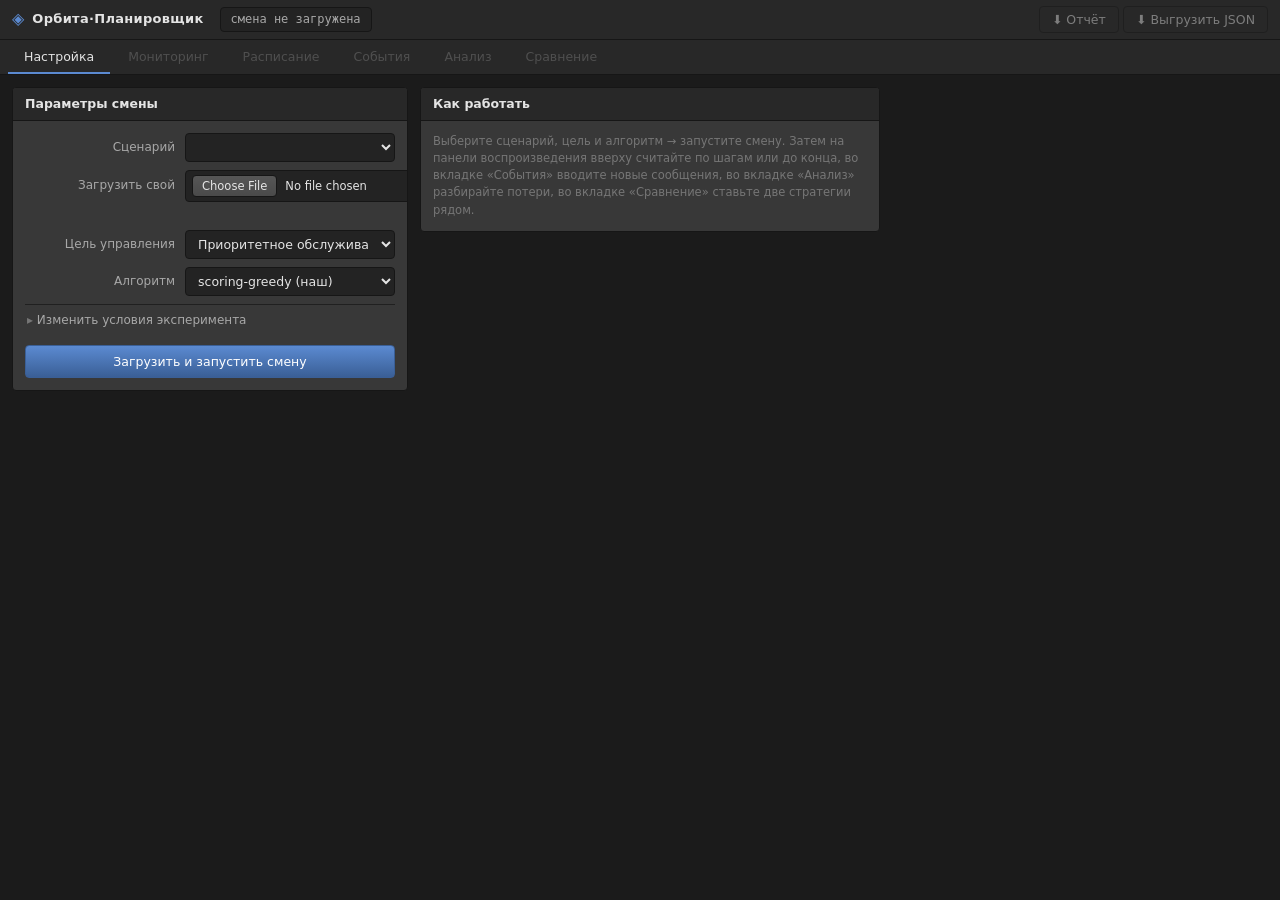
==== commit 2c06efa2: "Читаемый отчёт по смене в дополнение к машиночитаемой выгрузке ТЗ требует сохранять результат «в чит" ====
--- a/web/index.html
+++ b/web/index.html
@@ -16,7 +16,8 @@
   </div>
   <div class="topbar-info" id="session-badge">смена не загружена</div>
   <div class="topbar-actions">
-    <button id="btn-export" class="btn btn-ghost" disabled>⬇ Выгрузить</button>
+    <button id="btn-report" class="btn btn-ghost" disabled title="Читаемый отчёт по смене (Markdown)">⬇ Отчёт</button>
+    <button id="btn-export" class="btn btn-ghost" disabled title="Машиночитаемая выгрузка (cosmo-B-ops-result-1.0)">⬇ Выгрузить JSON</button>
   </div>
 </header>
 
